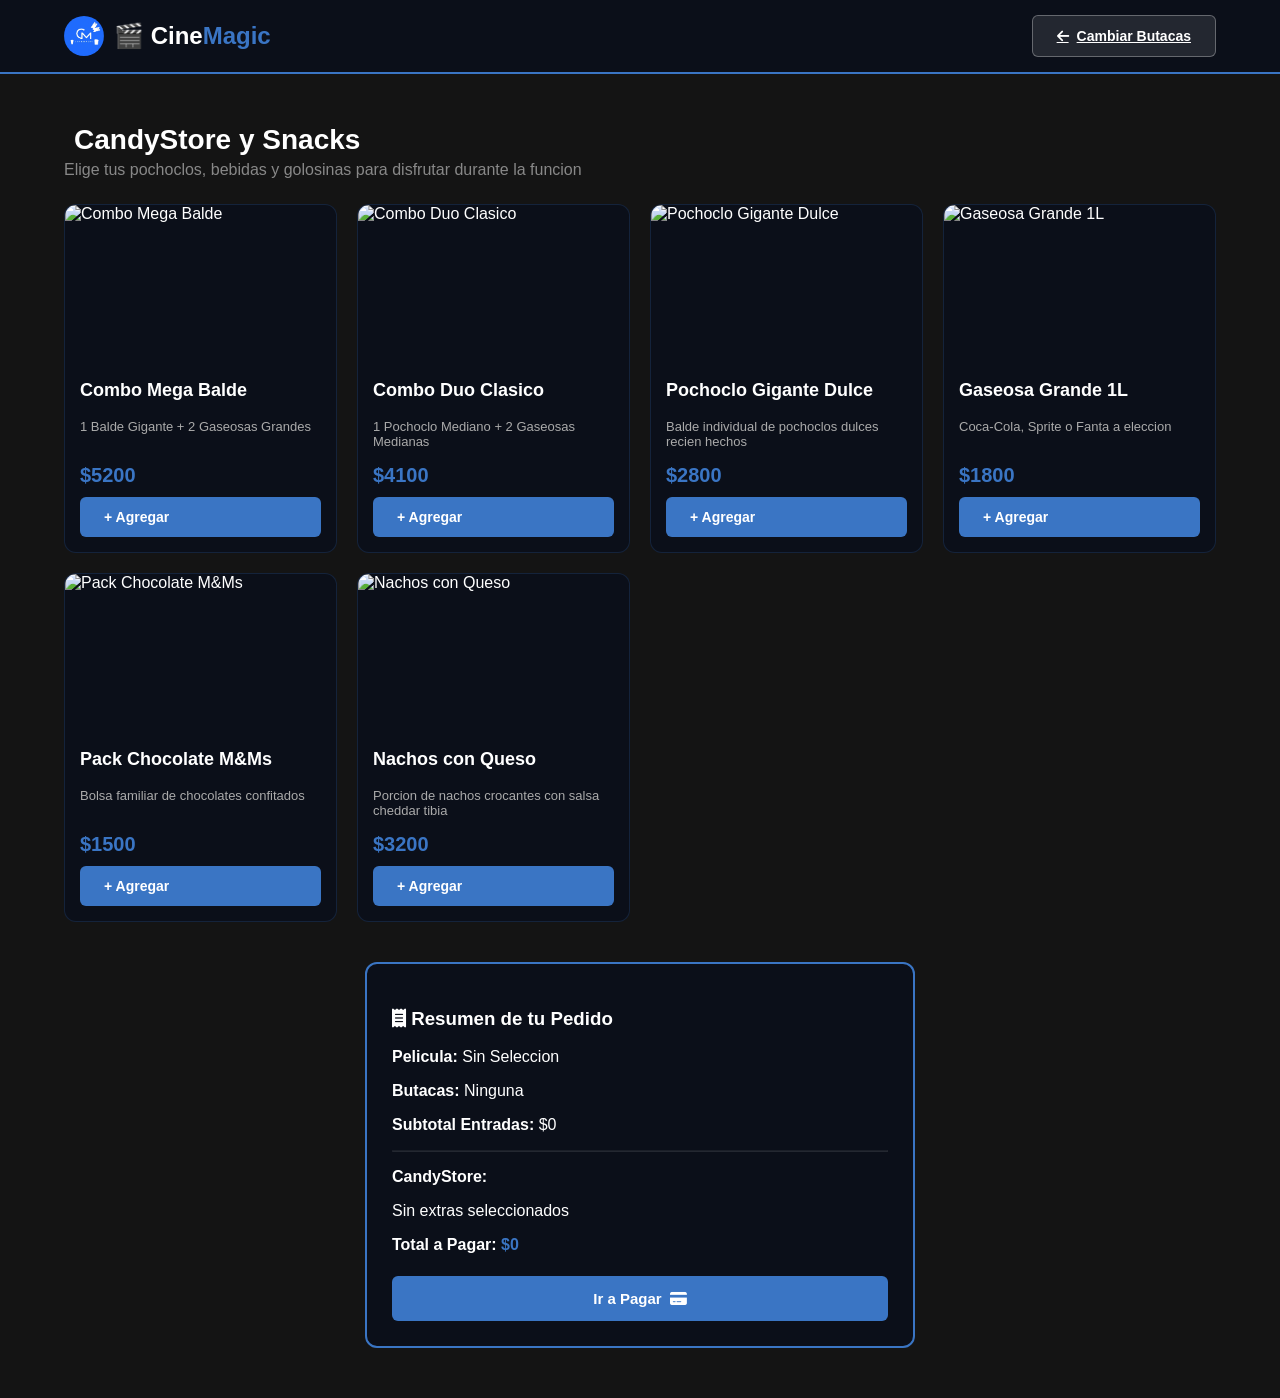
==== combos.html @ a9883bb8 "Agregando butacas, pago, combos." ====
<!DOCTYPE html>
<html lang="es">
<head>
    <meta charset="UTF-8">
    <meta name="viewport" content="width=device-width, initial-scale=1.0">
    <title>CineMagic - Promos y CandyStore</title>
    <link rel="icon" type="image/png" href="imagenes/Cnlogo.png">
    <link rel="stylesheet" href="index.css">
    <link rel="stylesheet" href="combos.css">
    <link rel="stylesheet" href="https://cdnjs.cloudflare.com/ajax/libs/font-awesome/6.4.0/css/all.min.css">
</head>
<body>

    <header class="main-header">
        <div class="logo-area" style="display: flex; align-items: center; gap: 10px;">
            <img src="imagenes/Cnlogo.png" class="logo-circular" alt="Logo CineMagic">
            <h1><a href="index.html" style="color: inherit; text-decoration: none;">🎬 Cine<span>Magic</span></a></h1>
        </div>
        <a href="butacas.html" class="btn btn-secondary"><i class="fa-solid fa-arrow-left"></i> Cambiar Butacas</a>
    </header>

    <main class="contenedor">
        <div class="section-header">
            <h2><i class="fa-solid fa-popcorn icon-accent"></i> CandyStore y Snacks</h2>
            <p>Elige tus pochoclos, bebidas y golosinas para disfrutar durante la funcion</p>
        </div>

        <div class="combos-grid" id="candystore-container"></div>

        <div class="checkout-summary-box">
            <h3><i class="fa-solid fa-receipt"></i> Resumen de tu Pedido</h3>
            <div id="summary-details">Cargando datos...</div>
            <button id="btn-ir-pago" class="btn btn-primary btn-block" style="margin-top: 20px;" onclick="irAlPago()">
                Ir a Pagar <i class="fa-solid fa-credit-card"></i>
            </button>
        </div>
    </main>

    <script src="combos.js"></script>
</body>
</html>
---- index.css ----
/* Estilos Globales */
* {
    box-sizing: border-box;
}

body {
    margin: 0;
    padding: 0;
    background-color: #141414;
    color: #ffffff;
    font-family: 'Segoe UI', Tahoma, Geneva, Verdana, sans-serif;
    overflow-x: hidden;
}

/* Encabezado Principal */
.main-header {
    display: flex;
    justify-content: space-between;
    align-items: center;
    padding: 15px 5%;
    background-color: #0b0f19;
    border-bottom: 2px solid #3a75c4;
    position: sticky;
    top: 0;
    z-index: 100;
}

.logo-area h1 {
    font-size: 24px;
    margin: 0;
    color: #ffffff;
}

.logo-area span {
    color: #3a75c4;
}

/* Botón Hamburguesa */
.hamburger-btn {
    background: none;
    border: none;
    color: #3a75c4;
    font-size: 28px;
    cursor: pointer;
    transition: transform 0.2s, color 0.2s;
}

.hamburger-btn:hover {
    transform: scale(1.1);
    color: #ffffff;
}

/* Overlay para Menú */
.menu-overlay {
    position: fixed;
    top: 0;
    left: 0;
    width: 100vw;
    height: 100vh;
    background: rgba(0, 0, 0, 0.7);
    backdrop-filter: blur(4px);
    opacity: 0;
    visibility: hidden;
    transition: opacity 0.3s ease, visibility 0.3s ease;
    z-index: 998;
}

.menu-overlay.active {
    opacity: 1;
    visibility: visible;
}

/* MENÚ LATERAL REDISEÑADO */
.nav-sidebar {
    position: fixed;
    top: 0;
    right: -320px;
    width: 300px;
    height: 100vh;
    background-color: #0b0f19;
    z-index: 999;
    padding: 25px 20px;
    transition: right 0.4s cubic-bezier(0.16, 1, 0.3, 1);
    box-shadow: -5px 0 25px rgba(0, 0, 0, 0.8);
    border-left: 3px solid #3a75c4;
    display: flex;
    flex-direction: column;
}

.nav-sidebar.open {
    right: 0;
}

.sidebar-header {
    display: flex;
    justify-content: space-between;
    align-items: center;
    padding-bottom: 20px;
    border-bottom: 1px solid rgba(58, 117, 196, 0.3);
}

.sidebar-header h3 {
    margin: 0;
    font-size: 20px;
}

.sidebar-header span {
    color: #3a75c4;
}

.close-btn {
    background: none;
    border: none;
    color: #aaa;
    font-size: 24px;
    cursor: pointer;
    transition: color 0.2s;
}

.close-btn:hover {
    color: #3a75c4;
}

.menu-links ul {
    list-style: none;
    padding: 0;
    margin: 20px 0 0 0;
}

.menu-links ul li {
    margin-bottom: 10px;
}

.menu-links ul li a {
    display: flex;
    align-items: center;
    gap: 15px;
    padding: 14px 18px;
    color: #e0e0e0;
    text-decoration: none;
    font-size: 16px;
    font-weight: 600;
    border-radius: 8px;
    transition: all 0.3s ease;
}

.menu-links ul li a i {
    color: #3a75c4;
    width: 20px;
}

.menu-links ul li a:hover {
    background-color: #3a75c4;
    color: #ffffff;
    transform: translateX(-5px);
}

.menu-links ul li a:hover i {
    color: #ffffff;
}

/* BANNER CON CARRUSEL INTERACTIVO */
.main-banner {
    width: 100%;
    height: 70vh;
    min-height: 480px;
    background-size: cover;
    background-position: center;
    position: relative;
    transition: background-image 0.6s ease-in-out;
}

.banner-overlay {
    width: 100%;
    height: 100%;
    background: linear-gradient(90deg, rgba(11, 15, 25, 0.95) 25%, rgba(11, 15, 25, 0.6) 60%, rgba(11, 15, 25, 0.9) 100%);
    display: flex;
    align-items: center;
    padding: 0 8%;
}

.badge-epet {
    background-color: #3a75c4;
    color: #ffffff;
    padding: 8px 20px;
    font-weight: bold;
    border-radius: 50px;
    display: inline-block;
    margin-bottom: 15px;
    font-size: 13px;
    letter-spacing: 0.5px;
    box-shadow: 0 4px 15px rgba(58, 117, 196, 0.4);
}

.banner-content {
    max-width: 650px;
}

.banner-content h2 {
    font-size: 48px;
    margin: 0 0 10px 0;
    text-transform: uppercase;
    text-shadow: 0 2px 10px rgba(0, 0, 0, 0.7);
}

#cinema-subtitle {
    font-size: 16px;
    color: #3a75c4;
    font-weight: bold;
    margin-bottom: 12px;
    letter-spacing: 1px;
}

#cinema-desc {
    color: #ccc;
    font-size: 15px;
    line-height: 1.5;
    margin-bottom: 25px;
}

.banner-actions {
    display: flex;
    gap: 15px;
}

/* Botones */
.btn {
    padding: 12px 24px;
    border-radius: 6px;
    font-weight: bold;
    cursor: pointer;
    border: none;
    transition: all 0.3s ease;
    display: flex;
    align-items: center;
    gap: 8px;
    font-size: 14px;
}

.btn-primary {
    background-color: #3a75c4;
    color: #ffffff;
}

.btn-primary:hover {
    background-color: #2b5ca0;
    box-shadow: 0 0 15px rgba(58, 117, 196, 0.6);
}

.btn-secondary {
    background-color: rgba(255, 255, 255, 0.1);
    color: #ffffff;
    border: 1px solid rgba(255, 255, 255, 0.3);
}

.btn-secondary:hover {
    background-color: rgba(255, 255, 255, 0.25);
}

/* Controles del Carrusel */
.carousel-control {
    position: absolute;
    top: 50%;
    transform: translateY(-50%);
    background: rgba(11, 15, 25, 0.7);
    color: #ffffff;
    border: 1px solid #3a75c4;
    width: 45px;
    height: 45px;
    border-radius: 50%;
    cursor: pointer;
    font-size: 18px;
    transition: all 0.3s ease;
    display: flex;
    align-items: center;
    justify-content: center;
    z-index: 10;
}

.carousel-control:hover {
    background: #3a75c4;
    scale: 1.1;
}

.carousel-control.prev { left: 20px; }
.carousel-control.next { right: 20px; }

.carousel-dots {
    position: absolute;
    bottom: 20px;
    left: 50%;
    transform: translateX(-50%);
    display: flex;
    gap: 10px;
    z-index: 10;
}

.dot {
    width: 12px;
    height: 12px;
    border-radius: 50%;
    background: rgba(255, 255, 255, 0.3);
    cursor: pointer;
    transition: all 0.3s ease;
}

.dot.active {
    background: #3a75c4;
    width: 28px;
    border-radius: 10px;
}

/* SECCIONES Y CATÁLOGO */
.contenedor {
    padding: 50px 5%;
    max-width: 1400px;
    margin: 0 auto;
}

.section-block {
    margin-bottom: 60px;
}

.section-header {
    margin-bottom: 25px;
}

.section-header h2 {
    font-size: 28px;
    margin: 0 0 5px 0;
    display: flex;
    align-items: center;
    gap: 10px;
}

.icon-accent {
    color: #3a75c4;
}

.section-header p {
    color: #888;
    margin: 0;
}

/* Estrenos Destacados */
.estrenos-grid {
    display: grid;
    grid-template-columns: repeat(auto-fit, minmax(300px, 1fr));
    gap: 25px;
}

.featured-card {
    background: #0b0f19;
    border-radius: 12px;
    overflow: hidden;
    border: 1px solid rgba(58, 117, 196, 0.2);
    transition: transform 0.3s ease, box-shadow 0.3s ease;
    display: flex;
    flex-direction: column;
}

.featured-card:hover {
    transform: translateY(-8px);
    box-shadow: 0 10px 25px rgba(58, 117, 196, 0.3);
}

.featured-img-wrap {
    position: relative;
    height: 200px;
}

.featured-img-wrap img {
    width: 100%;
    height: 100%;
    object-fit: cover;
}

.tag-estreno {
    position: absolute;
    top: 15px;
    left: 15px;
    background: #3a75c4;
    color: #fff;
    font-size: 11px;
    font-weight: bold;
    padding: 4px 10px;
    border-radius: 4px;
}

.featured-info {
    padding: 20px;
    display: flex;
    flex-direction: column;
    flex-grow: 1;
}

.featured-info h3 {
    margin: 0 0 10px 0;
    font-size: 20px;
}

.featured-meta {
    display: flex;
    gap: 15px;
    color: #3a75c4;
    font-size: 13px;
    font-weight: 600;
    margin-bottom: 12px;
}

.featured-info p {
    color: #aaa;
    font-size: 14px;
    line-height: 1.4;
    margin-bottom: 20px;
    flex-grow: 1;
}

/* Filtros */
.filters-bar {
    display: flex;
    gap: 10px;
    margin-bottom: 30px;
    flex-wrap: wrap;
}

.filter-btn {
    background: #0b0f19;
    border: 1px solid rgba(255, 255, 255, 0.1);
    color: #ccc;
    padding: 8px 18px;
    border-radius: 20px;
    cursor: pointer;
    font-weight: 600;
    transition: all 0.3s ease;
}

.filter-btn:hover, .filter-btn.active {
    background: #3a75c4;
    color: #fff;
    border-color: #3a75c4;
}

/* Grilla de Películas (Cinemark Style) */
.movies-grid {
    display: grid;
    grid-template-columns: repeat(auto-fill, minmax(200px, 1fr));
    gap: 25px;
}

.movie-card {
    background: #0b0f19;
    border-radius: 10px;
    overflow: hidden;
    position: relative;
    border: 1px solid rgba(255, 255, 255, 0.05);
    transition: all 0.3s ease;
    cursor: pointer;
}

.movie-card:hover {
    transform: scale(1.03);
    border-color: #3a75c4;
    box-shadow: 0 8px 20px rgba(0, 0, 0, 0.6);
}

.poster-wrap {
    position: relative;
    width: 100%;
    padding-top: 140%; /* Relación de aspecto del póster */
}

.poster-wrap img {
    position: absolute;
    top: 0;
    left: 0;
    width: 100%;
    height: 100%;
    object-fit: cover;
}

.rating-badge {
    position: absolute;
    top: 10px;
    right: 10px;
    background: rgba(11, 15, 25, 0.85);
    color: #ffc107;
    padding: 4px 8px;
    border-radius: 6px;
    font-size: 12px;
    font-weight: bold;
    backdrop-filter: blur(4px);
}

.movie-card-info {
    padding: 15px;
}

.movie-card-info h4 {
    margin: 0 0 5px 0;
    font-size: 16px;
    white-space: nowrap;
    overflow: hidden;
    text-overflow: ellipsis;
}

.movie-genre {
    color: #3a75c4;
    font-size: 12px;
    font-weight: 600;
    display: block;
    margin-bottom: 12px;
}

/* MODAL */
.modal {
    display: none;
    position: fixed;
    top: 0;
    left: 0;
    width: 100%;
    height: 100%;
    background: rgba(0, 0, 0, 0.85);
    z-index: 2000;
    align-items: center;
    justify-content: center;
    padding: 20px;
    backdrop-filter: blur(5px);
}

.modal.open {
    display: flex;
}

.modal-content {
    background: #0b0f19;
    border: 2px solid #3a75c4;
    border-radius: 12px;
    max-width: 700px;
    width: 100%;
    position: relative;
    overflow: hidden;
}

.modal-close {
    position: absolute;
    top: 15px;
    right: 20px;
    color: #fff;
    font-size: 28px;
    cursor: pointer;
    z-index: 10;
}

.modal-body {
    padding: 30px;
    display: flex;
    gap: 25px;
}

.modal-poster {
    width: 200px;
    border-radius: 8px;
    object-fit: cover;
}

.modal-details h2 {
    margin-top: 0;
}

/* Footer */
.main-footer {
    text-align: center;
    padding: 25px;
    background-color: #0b0f19;
    color: #666;
    border-top: 1px solid rgba(255, 255, 255, 0.05);
}

/* Responsivo */
@media (max-width: 768px) {
    .banner-content h2 { font-size: 32px; }
    .banner-overlay { padding: 0 5%; }
    .modal-body { flex-direction: column; }
    .modal-poster { width: 100%; max-height: 250px; }
}

/* --- ACCIONES DEL HEADER Y BOTÓN DE PERSONITA --- */
.header-actions {
    display: flex;
    align-items: center;
    gap: 18px;
}

.user-profile-btn {
    color: #3a75c4;
    font-size: 24px;
    transition: all 0.2s ease;
    display: flex;
    align-items: center;
    justify-content: center;
    text-decoration: none;
    width: 40px;
    height: 40px;
    border-radius: 50%;
    background: rgba(58, 117, 196, 0.1);
    border: 1px solid rgba(58, 117, 196, 0.3);
}

.user-profile-btn:hover {
    color: #ffffff;
    background: #3a75c4;
    transform: scale(1.1);
    box-shadow: 0 0 12px rgba(58, 117, 196, 0.5);
}

/* --- ESTILOS DE LA PÁGINA DE LOGIN Y FORMULARIO --- */
.auth-body {
    min-height: 100vh;
    display: flex;
    flex-direction: column;
}

.auth-container {
    flex: 1;
    display: flex;
    align-items: center;
    justify-content: center;
    padding: 40px 20px;
    background: radial-gradient(circle at center, rgba(58, 117, 196, 0.15) 0%, rgba(20, 20, 20, 1) 70%);
}

.auth-card {
    background: #0b0f19;
    border: 2px solid #3a75c4;
    border-radius: 16px;
    width: 100%;
    max-width: 440px;
    box-shadow: 0 10px 30px rgba(0, 0, 0, 0.8), 0 0 20px rgba(58, 117, 196, 0.2);
    overflow: hidden;
}

.auth-tabs {
    display: flex;
    border-bottom: 1px solid rgba(255, 255, 255, 0.1);
}

.tab-btn {
    flex: 1;
    padding: 16px;
    background: none;
    border: none;
    color: #888;
    font-size: 15px;
    font-weight: bold;
    cursor: pointer;
    transition: all 0.3s ease;
}

.tab-btn.active {
    color: #ffffff;
    background: rgba(58, 117, 196, 0.2);
    border-bottom: 3px solid #3a75c4;
}

.auth-form {
    display: none;
    padding: 30px;
}

.auth-form.active-form {
    display: block;
}

.form-header {
    text-align: center;
    margin-bottom: 25px;
}

.form-header h2 {
    margin: 0 0 8px 0;
    font-size: 24px;
}

.form-header p {
    margin: 0;
    color: #aaa;
    font-size: 13px;
}

.input-group {
    margin-bottom: 20px;
}

.input-group label {
    display: block;
    margin-bottom: 8px;
    font-size: 13px;
    color: #3a75c4;
    font-weight: 600;
}

.input-group input {
    width: 100%;
    padding: 12px 15px;
    background: #141414;
    border: 1px solid rgba(255, 255, 255, 0.15);
    border-radius: 8px;
    color: #fff;
    font-size: 14px;
    outline: none;
    transition: border-color 0.3s ease, box-shadow 0.3s ease;
}

.input-group input:focus {
    border-color: #3a75c4;
    box-shadow: 0 0 8px rgba(58, 117, 196, 0.4);
}

.form-options {
    display: flex;
    justify-content: space-between;
    align-items: center;
    font-size: 12px;
    margin-bottom: 25px;
}

.checkbox-label {
    color: #ccc;
    cursor: pointer;
    display: flex;
    align-items: center;
    gap: 6px;
}

.forgot-link {
    color: #3a75c4;
    text-decoration: none;
}

.forgot-link:hover {
    text-decoration: underline;
}

.btn-block {
    width: 100%;
    justify-content: center;
    padding: 14px;
    font-size: 15px;
}

   
.logo-circular {
    width: 40px;            /* O el tamaño que prefieras */
    height: 40px;
    border-radius: 50%;      /* Recorta los bordes cuadrados en círculo */
    object-fit: cover;
}
---- combos.css ----
.combos-grid {
    display: grid;
    grid-template-columns: repeat(auto-fill, minmax(240px, 1fr));
    gap: 20px;
    margin-bottom: 40px;
}

.combo-card {
    background: #0b0f19;
    border-radius: 12px;
    overflow: hidden;
    border: 1px solid rgba(58, 117, 196, 0.2);
    display: flex;
    flex-direction: column;
}

.combo-card img {
    width: 100%;
    height: 160px;
    object-fit: cover;
}

.combo-info {
    padding: 15px;
    display: flex;
    flex-direction: column;
    flex-grow: 1;
}

.combo-info h3 {
    margin: 0 0 5px 0;
    font-size: 18px;
}

.combo-info p {
    color: #aaa;
    font-size: 13px;
    margin-bottom: 15px;
    flex-grow: 1;
}

.combo-info .price {
    color: #3a75c4;
    font-size: 20px;
    font-weight: bold;
    margin-bottom: 10px;
}

.checkout-summary-box {
    background: #0b0f19;
    border: 2px solid #3a75c4;
    padding: 25px;
    border-radius: 12px;
    max-width: 550px;
    margin: 0 auto;
}
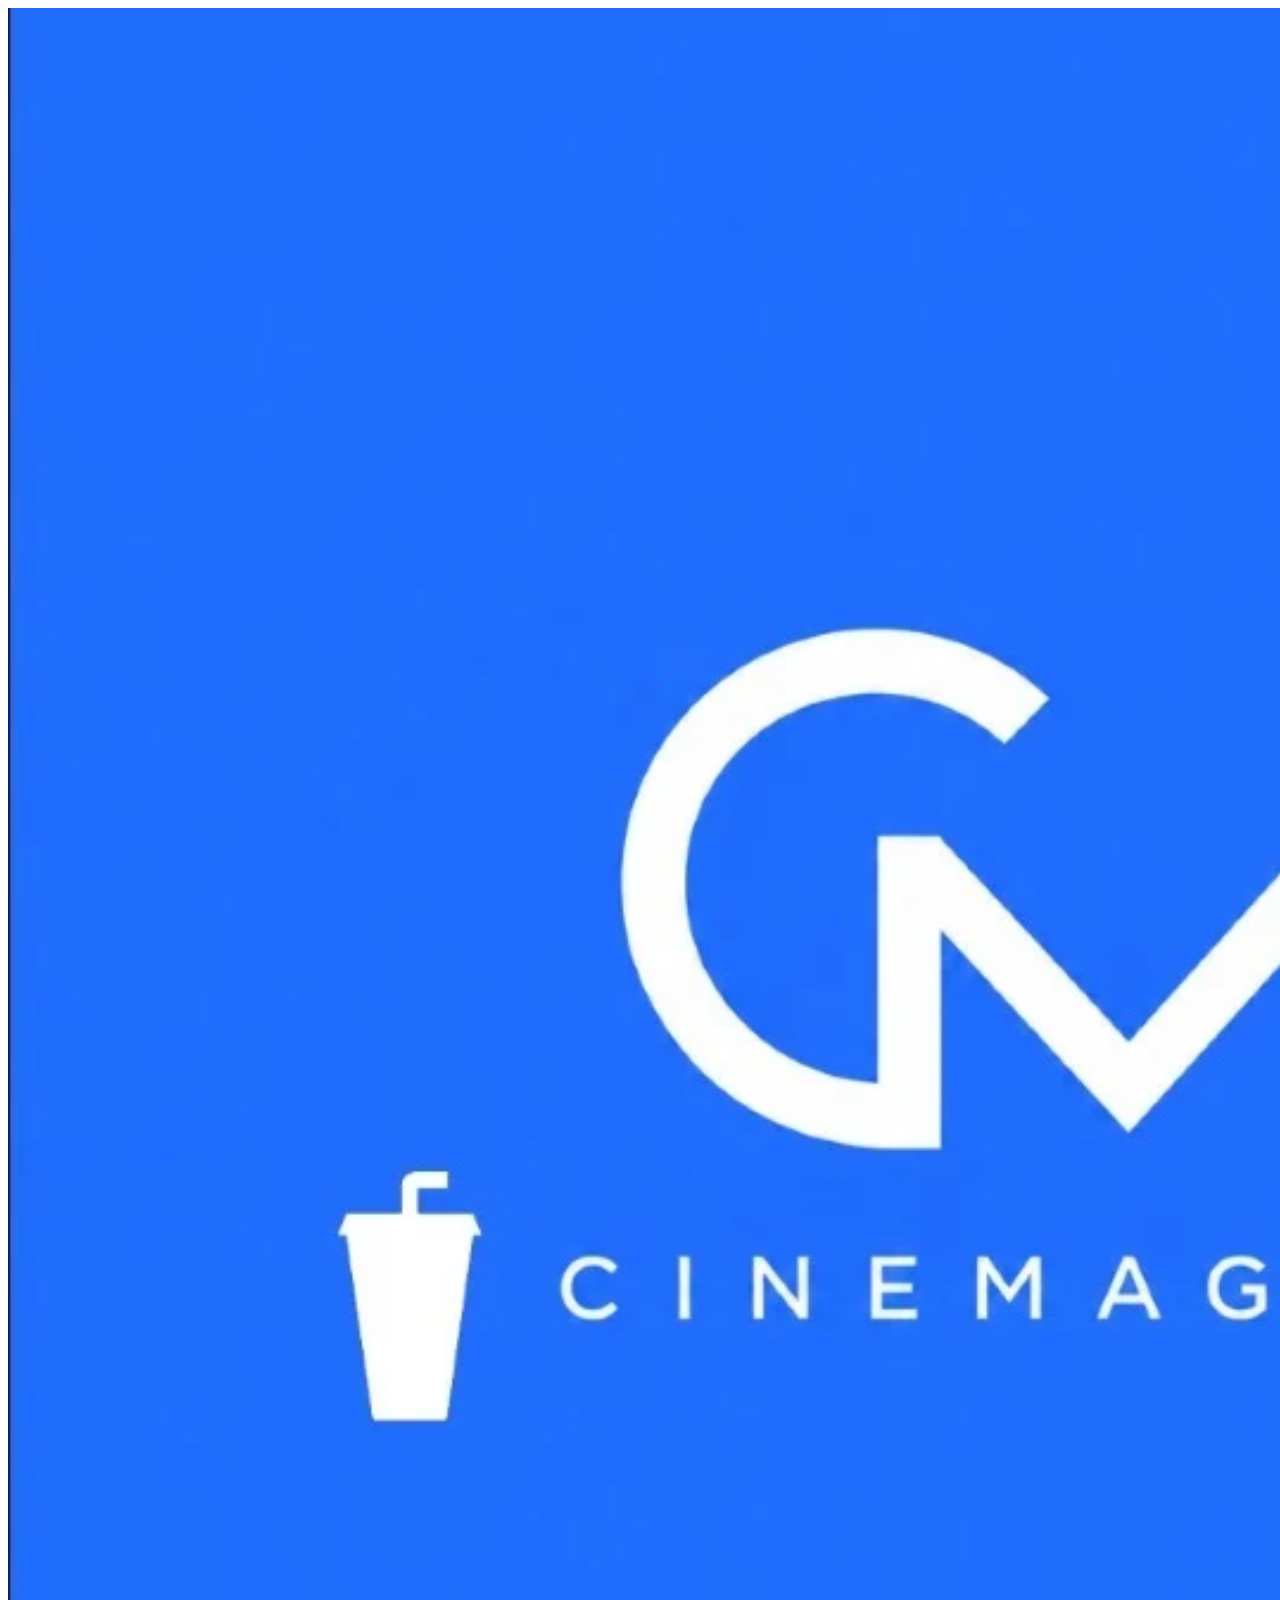
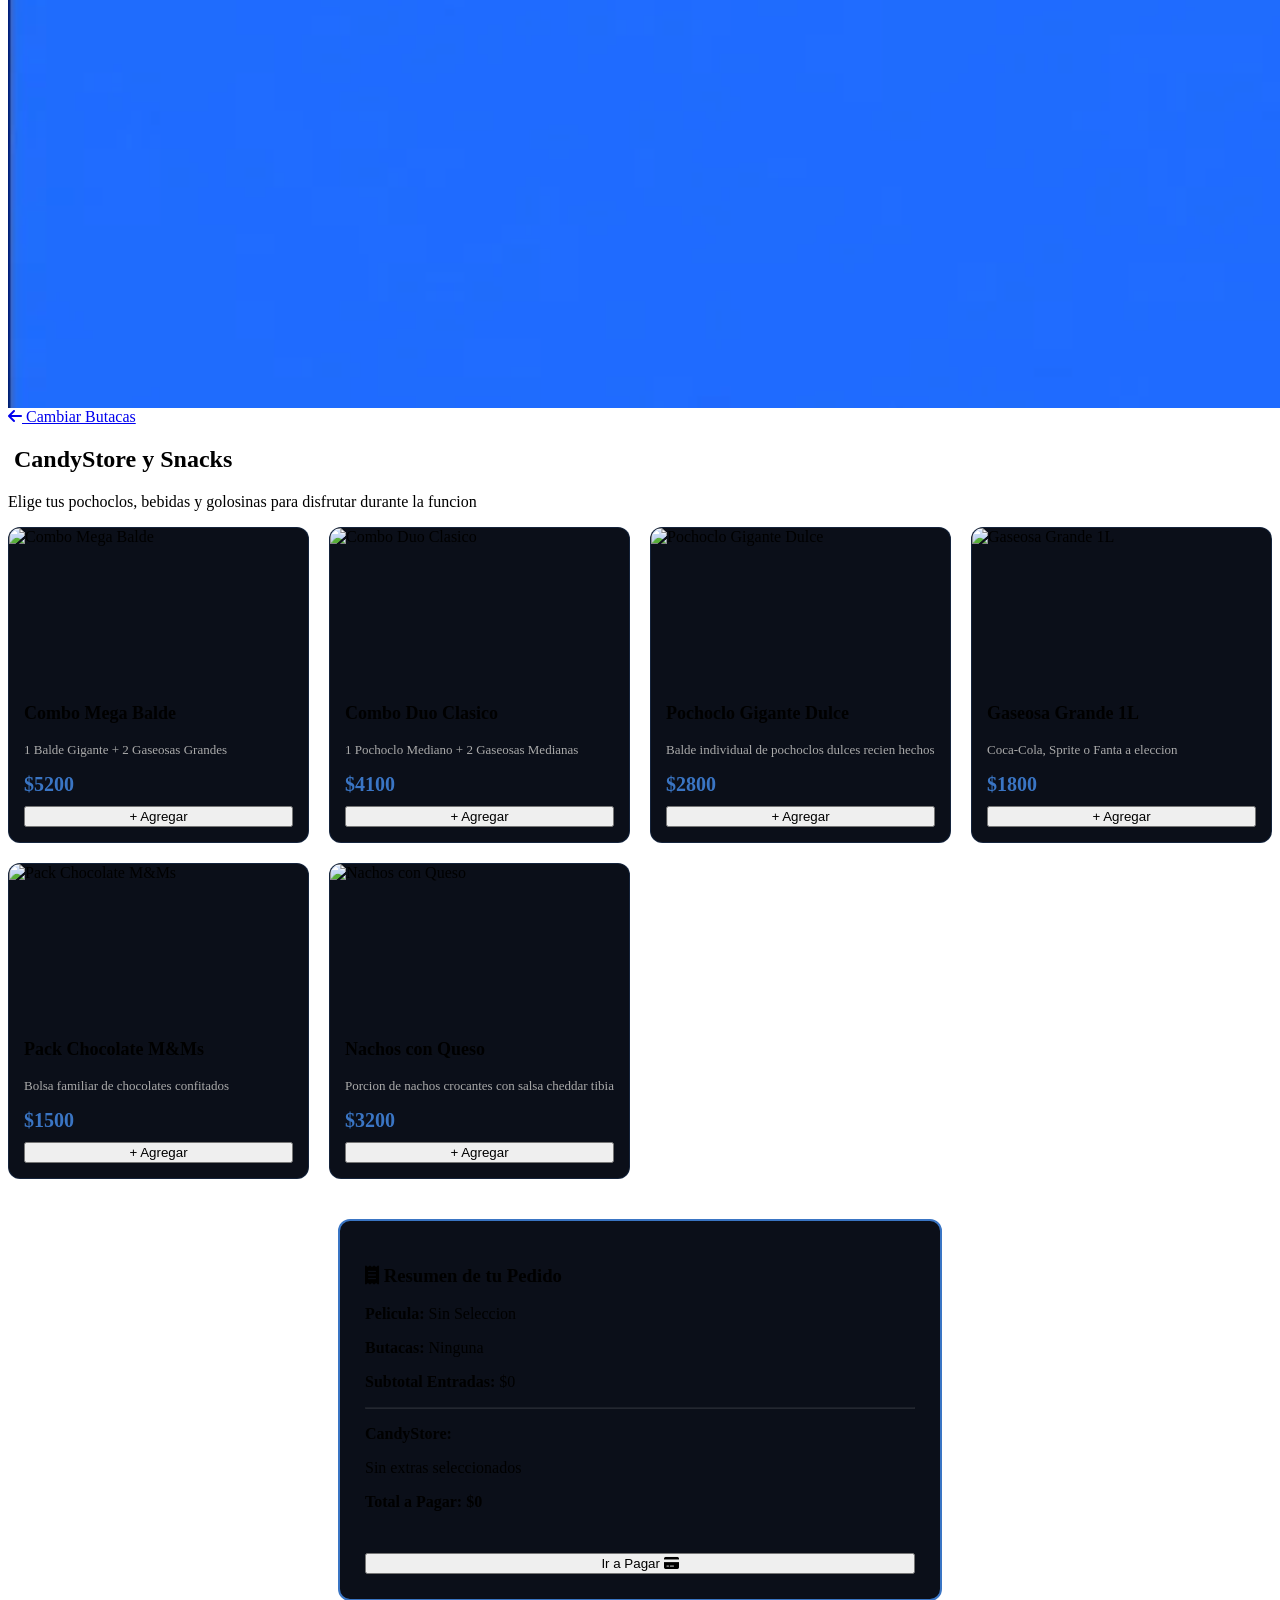
==== commit 46056c6c: "Reemplazando y arreglando codigo.2" ====
--- a/combos.html
+++ b/combos.html
@@ -14,9 +14,9 @@
     <header class="main-header">
         <div class="logo-area" style="display: flex; align-items: center; gap: 10px;">
             <img src="imagenes/Cnlogo.png" class="logo-circular" alt="Logo CineMagic">
-            <h1><a href="index.html" style="color: inherit; text-decoration: none;">🎬 Cine<span>Magic</span></a></h1>
+            <h1><a href="/Cinemagic/index.html" style="color: inherit; text-decoration: none;">🎬 Cine<span>Magic</span></a></h1>
         </div>
-        <a href="butacas.html" class="btn btn-secondary"><i class="fa-solid fa-arrow-left"></i> Cambiar Butacas</a>
+        <a href="/Cinemagic/butacas.php" class="btn btn-secondary"><i class="fa-solid fa-arrow-left"></i> Cambiar Butacas</a>
     </header>
 
     <main class="contenedor">
--- a/index.css
+++ b/index.css
@@ -1,624 +1,8 @@
-/* Estilos Globales */
-* {
-    box-sizing: border-box;
-}
-
-body {
-    margin: 0;
-    padding: 0;
-    background-color: #141414;
-    color: #ffffff;
-    font-family: 'Segoe UI', Tahoma, Geneva, Verdana, sans-serif;
-    overflow-x: hidden;
-}
-
-/* Encabezado Principal */
-.main-header {
-    display: flex;
-    justify-content: space-between;
-    align-items: center;
-    padding: 15px 5%;
-    background-color: #0b0f19;
-    border-bottom: 2px solid #3a75c4;
-    position: sticky;
-    top: 0;
-    z-index: 100;
-}
-
-.logo-area h1 {
-    font-size: 24px;
-    margin: 0;
-    color: #ffffff;
-}
-
-.logo-area span {
-    color: #3a75c4;
-}
-
-/* Botón Hamburguesa */
-.hamburger-btn {
-    background: none;
-    border: none;
-    color: #3a75c4;
-    font-size: 28px;
-    cursor: pointer;
-    transition: transform 0.2s, color 0.2s;
-}
-
-.hamburger-btn:hover {
-    transform: scale(1.1);
-    color: #ffffff;
-}
-
-/* Overlay para Menú */
-.menu-overlay {
-    position: fixed;
-    top: 0;
-    left: 0;
-    width: 100vw;
-    height: 100vh;
-    background: rgba(0, 0, 0, 0.7);
-    backdrop-filter: blur(4px);
-    opacity: 0;
-    visibility: hidden;
-    transition: opacity 0.3s ease, visibility 0.3s ease;
-    z-index: 998;
-}
-
-.menu-overlay.active {
-    opacity: 1;
-    visibility: visible;
-}
-
-/* MENÚ LATERAL REDISEÑADO */
-.nav-sidebar {
-    position: fixed;
-    top: 0;
-    right: -320px;
-    width: 300px;
-    height: 100vh;
-    background-color: #0b0f19;
-    z-index: 999;
-    padding: 25px 20px;
-    transition: right 0.4s cubic-bezier(0.16, 1, 0.3, 1);
-    box-shadow: -5px 0 25px rgba(0, 0, 0, 0.8);
-    border-left: 3px solid #3a75c4;
+/* Estilos para el sistema de Autenticacion */
+.auth-body {
     display: flex;
     flex-direction: column;
-}
-
-.nav-sidebar.open {
-    right: 0;
-}
-
-.sidebar-header {
-    display: flex;
-    justify-content: space-between;
-    align-items: center;
-    padding-bottom: 20px;
-    border-bottom: 1px solid rgba(58, 117, 196, 0.3);
-}
-
-.sidebar-header h3 {
-    margin: 0;
-    font-size: 20px;
-}
-
-.sidebar-header span {
-    color: #3a75c4;
-}
-
-.close-btn {
-    background: none;
-    border: none;
-    color: #aaa;
-    font-size: 24px;
-    cursor: pointer;
-    transition: color 0.2s;
-}
-
-.close-btn:hover {
-    color: #3a75c4;
-}
-
-.menu-links ul {
-    list-style: none;
-    padding: 0;
-    margin: 20px 0 0 0;
-}
-
-.menu-links ul li {
-    margin-bottom: 10px;
-}
-
-.menu-links ul li a {
-    display: flex;
-    align-items: center;
-    gap: 15px;
-    padding: 14px 18px;
-    color: #e0e0e0;
-    text-decoration: none;
-    font-size: 16px;
-    font-weight: 600;
-    border-radius: 8px;
-    transition: all 0.3s ease;
-}
-
-.menu-links ul li a i {
-    color: #3a75c4;
-    width: 20px;
-}
-
-.menu-links ul li a:hover {
-    background-color: #3a75c4;
-    color: #ffffff;
-    transform: translateX(-5px);
-}
-
-.menu-links ul li a:hover i {
-    color: #ffffff;
-}
-
-/* BANNER CON CARRUSEL INTERACTIVO */
-.main-banner {
-    width: 100%;
-    height: 70vh;
-    min-height: 480px;
-    background-size: cover;
-    background-position: center;
-    position: relative;
-    transition: background-image 0.6s ease-in-out;
-}
-
-.banner-overlay {
-    width: 100%;
-    height: 100%;
-    background: linear-gradient(90deg, rgba(11, 15, 25, 0.95) 25%, rgba(11, 15, 25, 0.6) 60%, rgba(11, 15, 25, 0.9) 100%);
-    display: flex;
-    align-items: center;
-    padding: 0 8%;
-}
-
-.badge-epet {
-    background-color: #3a75c4;
-    color: #ffffff;
-    padding: 8px 20px;
-    font-weight: bold;
-    border-radius: 50px;
-    display: inline-block;
-    margin-bottom: 15px;
-    font-size: 13px;
-    letter-spacing: 0.5px;
-    box-shadow: 0 4px 15px rgba(58, 117, 196, 0.4);
-}
-
-.banner-content {
-    max-width: 650px;
-}
-
-.banner-content h2 {
-    font-size: 48px;
-    margin: 0 0 10px 0;
-    text-transform: uppercase;
-    text-shadow: 0 2px 10px rgba(0, 0, 0, 0.7);
-}
-
-#cinema-subtitle {
-    font-size: 16px;
-    color: #3a75c4;
-    font-weight: bold;
-    margin-bottom: 12px;
-    letter-spacing: 1px;
-}
-
-#cinema-desc {
-    color: #ccc;
-    font-size: 15px;
-    line-height: 1.5;
-    margin-bottom: 25px;
-}
-
-.banner-actions {
-    display: flex;
-    gap: 15px;
-}
-
-/* Botones */
-.btn {
-    padding: 12px 24px;
-    border-radius: 6px;
-    font-weight: bold;
-    cursor: pointer;
-    border: none;
-    transition: all 0.3s ease;
-    display: flex;
-    align-items: center;
-    gap: 8px;
-    font-size: 14px;
-}
-
-.btn-primary {
-    background-color: #3a75c4;
-    color: #ffffff;
-}
-
-.btn-primary:hover {
-    background-color: #2b5ca0;
-    box-shadow: 0 0 15px rgba(58, 117, 196, 0.6);
-}
-
-.btn-secondary {
-    background-color: rgba(255, 255, 255, 0.1);
-    color: #ffffff;
-    border: 1px solid rgba(255, 255, 255, 0.3);
-}
-
-.btn-secondary:hover {
-    background-color: rgba(255, 255, 255, 0.25);
-}
-
-/* Controles del Carrusel */
-.carousel-control {
-    position: absolute;
-    top: 50%;
-    transform: translateY(-50%);
-    background: rgba(11, 15, 25, 0.7);
-    color: #ffffff;
-    border: 1px solid #3a75c4;
-    width: 45px;
-    height: 45px;
-    border-radius: 50%;
-    cursor: pointer;
-    font-size: 18px;
-    transition: all 0.3s ease;
-    display: flex;
-    align-items: center;
-    justify-content: center;
-    z-index: 10;
-}
-
-.carousel-control:hover {
-    background: #3a75c4;
-    scale: 1.1;
-}
-
-.carousel-control.prev { left: 20px; }
-.carousel-control.next { right: 20px; }
-
-.carousel-dots {
-    position: absolute;
-    bottom: 20px;
-    left: 50%;
-    transform: translateX(-50%);
-    display: flex;
-    gap: 10px;
-    z-index: 10;
-}
-
-.dot {
-    width: 12px;
-    height: 12px;
-    border-radius: 50%;
-    background: rgba(255, 255, 255, 0.3);
-    cursor: pointer;
-    transition: all 0.3s ease;
-}
-
-.dot.active {
-    background: #3a75c4;
-    width: 28px;
-    border-radius: 10px;
-}
-
-/* SECCIONES Y CATÁLOGO */
-.contenedor {
-    padding: 50px 5%;
-    max-width: 1400px;
-    margin: 0 auto;
-}
-
-.section-block {
-    margin-bottom: 60px;
-}
-
-.section-header {
-    margin-bottom: 25px;
-}
-
-.section-header h2 {
-    font-size: 28px;
-    margin: 0 0 5px 0;
-    display: flex;
-    align-items: center;
-    gap: 10px;
-}
-
-.icon-accent {
-    color: #3a75c4;
-}
-
-.section-header p {
-    color: #888;
-    margin: 0;
-}
-
-/* Estrenos Destacados */
-.estrenos-grid {
-    display: grid;
-    grid-template-columns: repeat(auto-fit, minmax(300px, 1fr));
-    gap: 25px;
-}
-
-.featured-card {
-    background: #0b0f19;
-    border-radius: 12px;
-    overflow: hidden;
-    border: 1px solid rgba(58, 117, 196, 0.2);
-    transition: transform 0.3s ease, box-shadow 0.3s ease;
-    display: flex;
-    flex-direction: column;
-}
-
-.featured-card:hover {
-    transform: translateY(-8px);
-    box-shadow: 0 10px 25px rgba(58, 117, 196, 0.3);
-}
-
-.featured-img-wrap {
-    position: relative;
-    height: 200px;
-}
-
-.featured-img-wrap img {
-    width: 100%;
-    height: 100%;
-    object-fit: cover;
-}
-
-.tag-estreno {
-    position: absolute;
-    top: 15px;
-    left: 15px;
-    background: #3a75c4;
-    color: #fff;
-    font-size: 11px;
-    font-weight: bold;
-    padding: 4px 10px;
-    border-radius: 4px;
-}
-
-.featured-info {
-    padding: 20px;
-    display: flex;
-    flex-direction: column;
-    flex-grow: 1;
-}
-
-.featured-info h3 {
-    margin: 0 0 10px 0;
-    font-size: 20px;
-}
-
-.featured-meta {
-    display: flex;
-    gap: 15px;
-    color: #3a75c4;
-    font-size: 13px;
-    font-weight: 600;
-    margin-bottom: 12px;
-}
-
-.featured-info p {
-    color: #aaa;
-    font-size: 14px;
-    line-height: 1.4;
-    margin-bottom: 20px;
-    flex-grow: 1;
-}
-
-/* Filtros */
-.filters-bar {
-    display: flex;
-    gap: 10px;
-    margin-bottom: 30px;
-    flex-wrap: wrap;
-}
-
-.filter-btn {
-    background: #0b0f19;
-    border: 1px solid rgba(255, 255, 255, 0.1);
-    color: #ccc;
-    padding: 8px 18px;
-    border-radius: 20px;
-    cursor: pointer;
-    font-weight: 600;
-    transition: all 0.3s ease;
-}
-
-.filter-btn:hover, .filter-btn.active {
-    background: #3a75c4;
-    color: #fff;
-    border-color: #3a75c4;
-}
-
-/* Grilla de Películas (Cinemark Style) */
-.movies-grid {
-    display: grid;
-    grid-template-columns: repeat(auto-fill, minmax(200px, 1fr));
-    gap: 25px;
-}
-
-.movie-card {
-    background: #0b0f19;
-    border-radius: 10px;
-    overflow: hidden;
-    position: relative;
-    border: 1px solid rgba(255, 255, 255, 0.05);
-    transition: all 0.3s ease;
-    cursor: pointer;
-}
-
-.movie-card:hover {
-    transform: scale(1.03);
-    border-color: #3a75c4;
-    box-shadow: 0 8px 20px rgba(0, 0, 0, 0.6);
-}
-
-.poster-wrap {
-    position: relative;
-    width: 100%;
-    padding-top: 140%; /* Relación de aspecto del póster */
-}
-
-.poster-wrap img {
-    position: absolute;
-    top: 0;
-    left: 0;
-    width: 100%;
-    height: 100%;
-    object-fit: cover;
-}
-
-.rating-badge {
-    position: absolute;
-    top: 10px;
-    right: 10px;
-    background: rgba(11, 15, 25, 0.85);
-    color: #ffc107;
-    padding: 4px 8px;
-    border-radius: 6px;
-    font-size: 12px;
-    font-weight: bold;
-    backdrop-filter: blur(4px);
-}
-
-.movie-card-info {
-    padding: 15px;
-}
-
-.movie-card-info h4 {
-    margin: 0 0 5px 0;
-    font-size: 16px;
-    white-space: nowrap;
-    overflow: hidden;
-    text-overflow: ellipsis;
-}
-
-.movie-genre {
-    color: #3a75c4;
-    font-size: 12px;
-    font-weight: 600;
-    display: block;
-    margin-bottom: 12px;
-}
-
-/* MODAL */
-.modal {
-    display: none;
-    position: fixed;
-    top: 0;
-    left: 0;
-    width: 100%;
-    height: 100%;
-    background: rgba(0, 0, 0, 0.85);
-    z-index: 2000;
-    align-items: center;
-    justify-content: center;
-    padding: 20px;
-    backdrop-filter: blur(5px);
-}
-
-.modal.open {
-    display: flex;
-}
-
-.modal-content {
-    background: #0b0f19;
-    border: 2px solid #3a75c4;
-    border-radius: 12px;
-    max-width: 700px;
-    width: 100%;
-    position: relative;
-    overflow: hidden;
-}
-
-.modal-close {
-    position: absolute;
-    top: 15px;
-    right: 20px;
-    color: #fff;
-    font-size: 28px;
-    cursor: pointer;
-    z-index: 10;
-}
-
-.modal-body {
-    padding: 30px;
-    display: flex;
-    gap: 25px;
-}
-
-.modal-poster {
-    width: 200px;
-    border-radius: 8px;
-    object-fit: cover;
-}
-
-.modal-details h2 {
-    margin-top: 0;
-}
-
-/* Footer */
-.main-footer {
-    text-align: center;
-    padding: 25px;
-    background-color: #0b0f19;
-    color: #666;
-    border-top: 1px solid rgba(255, 255, 255, 0.05);
-}
-
-/* Responsivo */
-@media (max-width: 768px) {
-    .banner-content h2 { font-size: 32px; }
-    .banner-overlay { padding: 0 5%; }
-    .modal-body { flex-direction: column; }
-    .modal-poster { width: 100%; max-height: 250px; }
-}
-
-/* --- ACCIONES DEL HEADER Y BOTÓN DE PERSONITA --- */
-.header-actions {
-    display: flex;
-    align-items: center;
-    gap: 18px;
-}
-
-.user-profile-btn {
-    color: #3a75c4;
-    font-size: 24px;
-    transition: all 0.2s ease;
-    display: flex;
-    align-items: center;
-    justify-content: center;
-    text-decoration: none;
-    width: 40px;
-    height: 40px;
-    border-radius: 50%;
-    background: rgba(58, 117, 196, 0.1);
-    border: 1px solid rgba(58, 117, 196, 0.3);
-}
-
-.user-profile-btn:hover {
-    color: #ffffff;
-    background: #3a75c4;
-    transform: scale(1.1);
-    box-shadow: 0 0 12px rgba(58, 117, 196, 0.5);
-}
-
-/* --- ESTILOS DE LA PÁGINA DE LOGIN Y FORMULARIO --- */
-.auth-body {
     min-height: 100vh;
-    display: flex;
-    flex-direction: column;
 }
 
 .auth-container {
@@ -627,45 +11,46 @@
     align-items: center;
     justify-content: center;
     padding: 40px 20px;
-    background: radial-gradient(circle at center, rgba(58, 117, 196, 0.15) 0%, rgba(20, 20, 20, 1) 70%);
 }
 
 .auth-card {
     background: #0b0f19;
     border: 2px solid #3a75c4;
-    border-radius: 16px;
+    border-radius: 12px;
     width: 100%;
-    max-width: 440px;
-    box-shadow: 0 10px 30px rgba(0, 0, 0, 0.8), 0 0 20px rgba(58, 117, 196, 0.2);
-    overflow: hidden;
+    max-width: 450px;
+    padding: 30px;
+    box-shadow: 0 10px 30px rgba(0, 0, 0, 0.5);
 }
 
 .auth-tabs {
     display: flex;
+    gap: 10px;
+    margin-bottom: 25px;
     border-bottom: 1px solid rgba(255, 255, 255, 0.1);
+    padding-bottom: 15px;
 }
 
 .tab-btn {
     flex: 1;
-    padding: 16px;
-    background: none;
-    border: none;
-    color: #888;
-    font-size: 15px;
+    background: transparent;
+    border: 1px solid rgba(58, 117, 196, 0.4);
+    color: #ccc;
+    padding: 10px;
+    border-radius: 6px;
     font-weight: bold;
     cursor: pointer;
     transition: all 0.3s ease;
 }
 
 .tab-btn.active {
-    color: #ffffff;
-    background: rgba(58, 117, 196, 0.2);
-    border-bottom: 3px solid #3a75c4;
+    background: #3a75c4;
+    color: #fff;
+    border-color: #3a75c4;
 }
 
 .auth-form {
     display: none;
-    padding: 30px;
 }
 
 .auth-form.active-form {
@@ -673,64 +58,62 @@
 }
 
 .form-header {
-    text-align: center;
-    margin-bottom: 25px;
+    margin-bottom: 20px;
 }
 
 .form-header h2 {
-    margin: 0 0 8px 0;
+    margin: 0 0 5px 0;
+    color: #fff;
     font-size: 24px;
 }
 
 .form-header p {
+    color: #aaa;
+    font-size: 14px;
     margin: 0;
-    color: #aaa;
-    font-size: 13px;
 }
 
 .input-group {
-    margin-bottom: 20px;
+    margin-bottom: 15px;
 }
 
 .input-group label {
     display: block;
-    margin-bottom: 8px;
+    margin-bottom: 5px;
     font-size: 13px;
-    color: #3a75c4;
+    color: #ccc;
     font-weight: 600;
 }
 
 .input-group input {
     width: 100%;
-    padding: 12px 15px;
+    padding: 12px;
     background: #141414;
-    border: 1px solid rgba(255, 255, 255, 0.15);
-    border-radius: 8px;
+    border: 1px solid rgba(255, 255, 255, 0.1);
+    border-radius: 6px;
     color: #fff;
     font-size: 14px;
-    outline: none;
-    transition: border-color 0.3s ease, box-shadow 0.3s ease;
 }
 
 .input-group input:focus {
     border-color: #3a75c4;
-    box-shadow: 0 0 8px rgba(58, 117, 196, 0.4);
+    outline: none;
 }
 
 .form-options {
     display: flex;
     justify-content: space-between;
     align-items: center;
-    font-size: 12px;
-    margin-bottom: 25px;
+    font-size: 13px;
+    margin-bottom: 20px;
 }
 
 .checkbox-label {
     color: #ccc;
-    cursor: pointer;
     display: flex;
     align-items: center;
-    gap: 6px;
+    gap: 5px;
+    cursor: pointer;
 }
 
 .forgot-link {
@@ -745,14 +128,4 @@
 .btn-block {
     width: 100%;
     justify-content: center;
-    padding: 14px;
-    font-size: 15px;
-}
-
-   
-.logo-circular {
-    width: 40px;            /* O el tamaño que prefieras */
-    height: 40px;
-    border-radius: 50%;      /* Recorta los bordes cuadrados en círculo */
-    object-fit: cover;
-}
+}
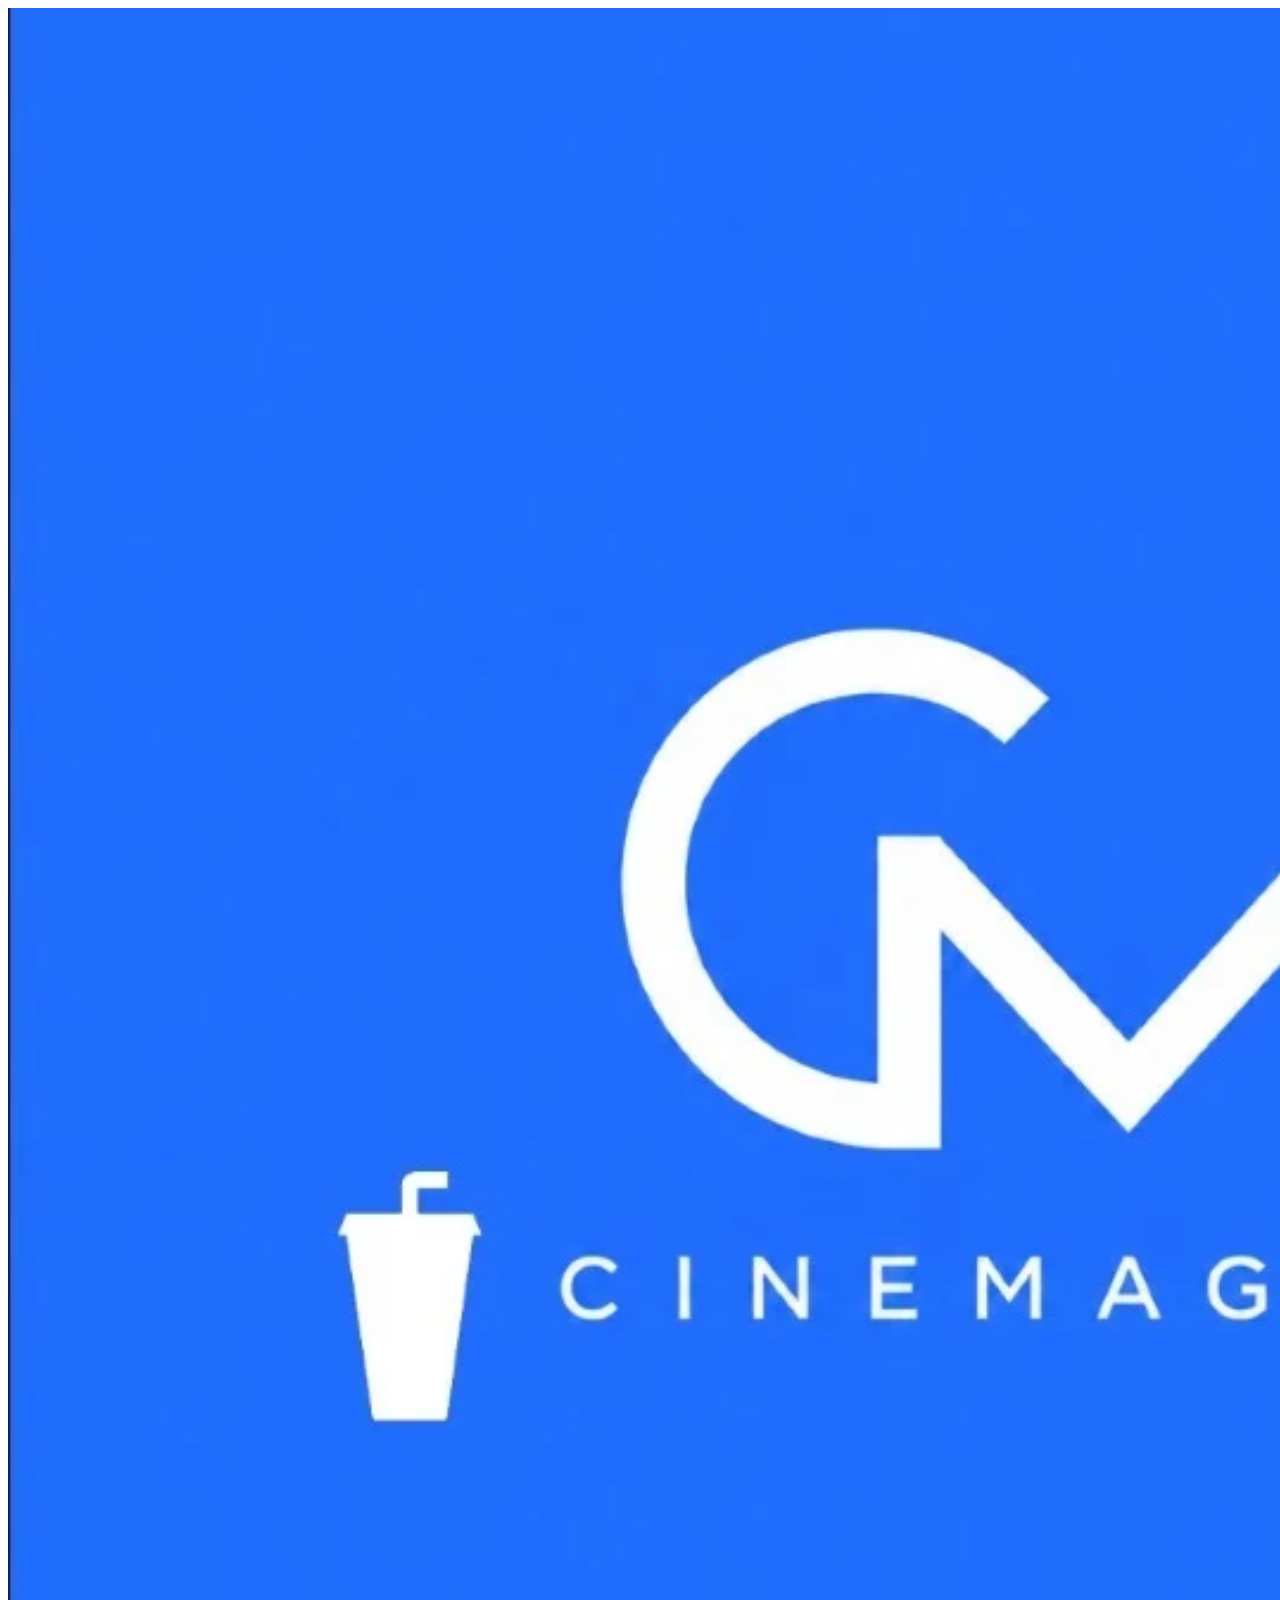
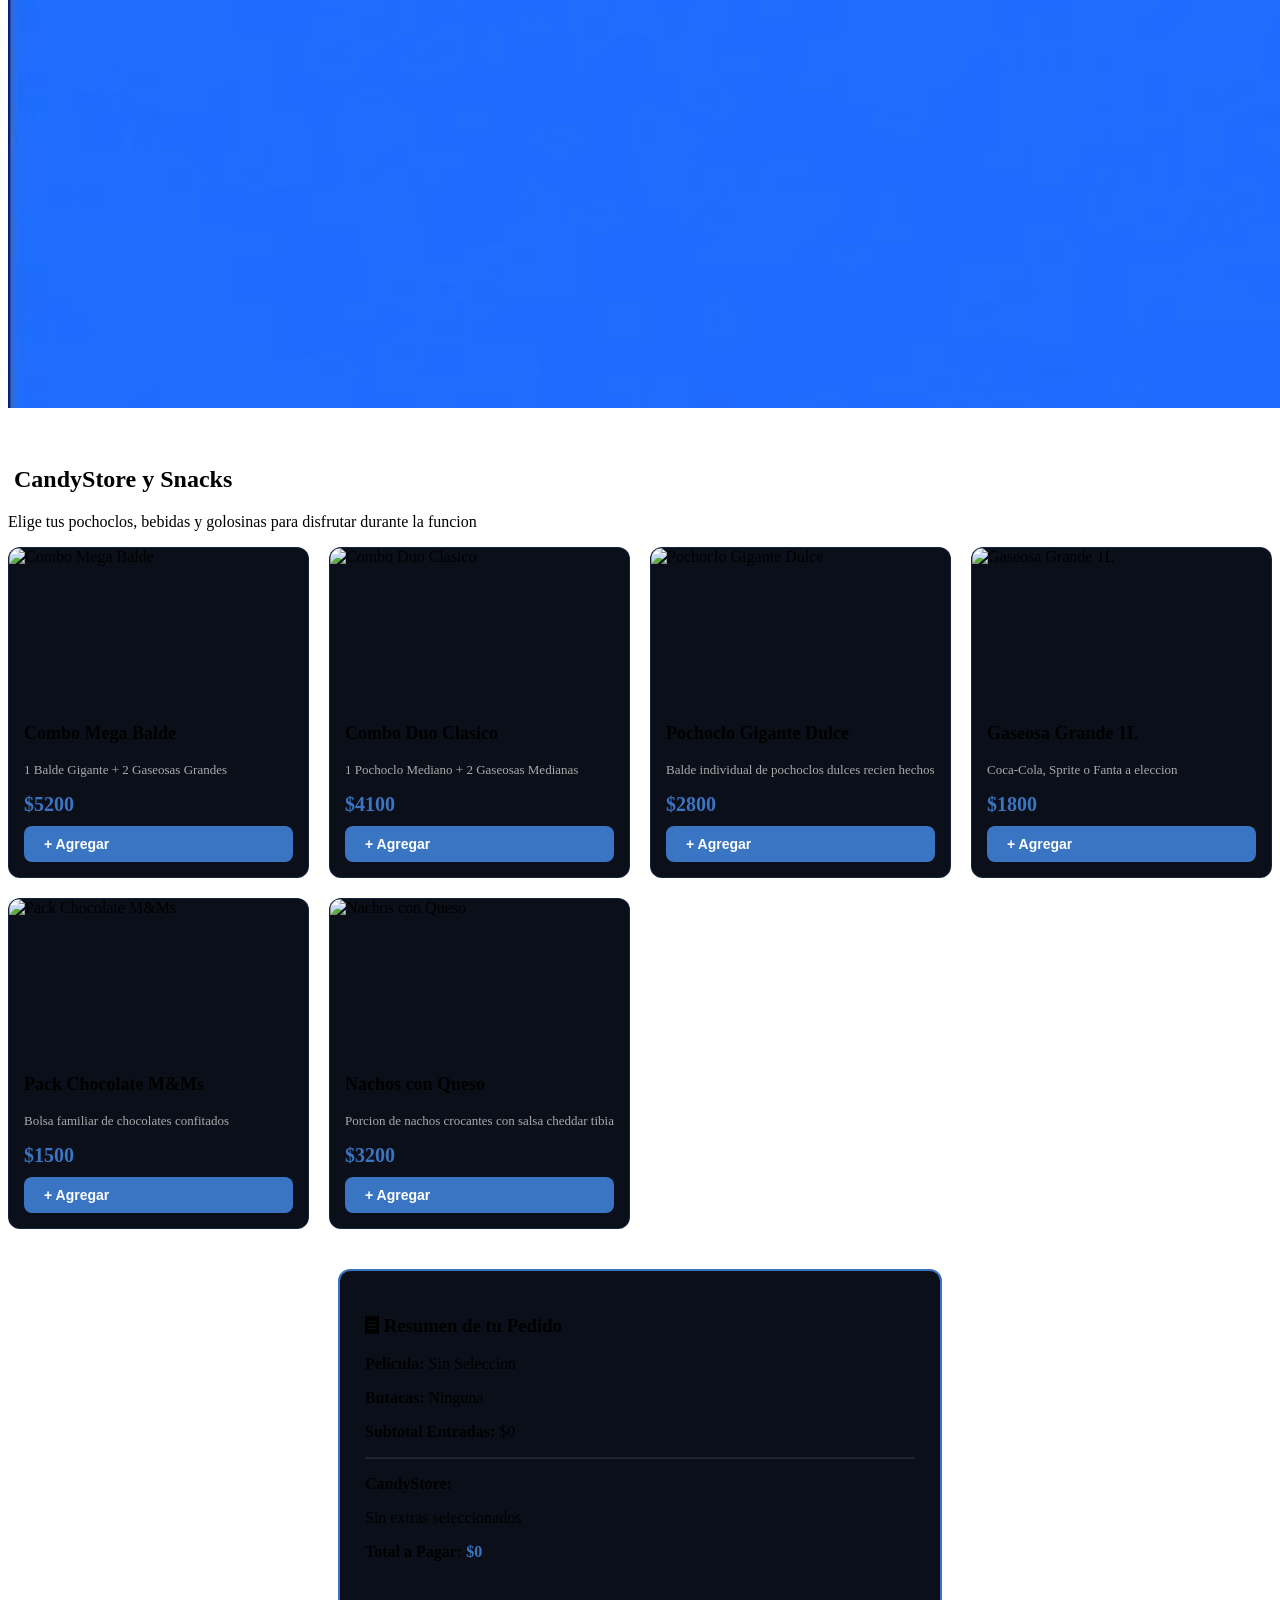
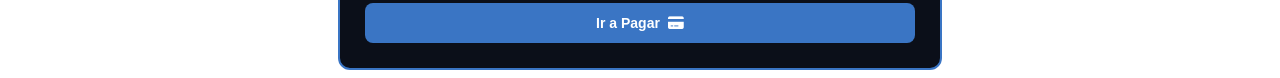
==== commit 39250b07: "Arreglando Errores." ====
--- a/combos.html
+++ b/combos.html
@@ -14,9 +14,9 @@
     <header class="main-header">
         <div class="logo-area" style="display: flex; align-items: center; gap: 10px;">
             <img src="imagenes/Cnlogo.png" class="logo-circular" alt="Logo CineMagic">
-            <h1><a href="/Cinemagic/index.html" style="color: inherit; text-decoration: none;">🎬 Cine<span>Magic</span></a></h1>
+            <h1><a href="index.html" style="color: inherit; text-decoration: none;">🎬 Cine<span>Magic</span></a></h1>
         </div>
-        <a href="/Cinemagic/butacas.php" class="btn btn-secondary"><i class="fa-solid fa-arrow-left"></i> Cambiar Butacas</a>
+        <a href="butacas.php" class="btn btn-secondary"><i class="fa-solid fa-arrow-left"></i> Cambiar Butacas</a>
     </header>
 
     <main class="contenedor">
--- a/index.css
+++ b/index.css
@@ -1,5 +1,7 @@
-/* Estilos para el sistema de Autenticacion */
+/* Estilos adicionales para la vista de Autenticación */
 .auth-body {
+    background-color: #050811;
+    color: #ffffff;
     display: flex;
     flex-direction: column;
     min-height: 100vh;
@@ -18,9 +20,9 @@
     border: 2px solid #3a75c4;
     border-radius: 12px;
     width: 100%;
-    max-width: 450px;
-    padding: 30px;
-    box-shadow: 0 10px 30px rgba(0, 0, 0, 0.5);
+    max-width: 440px;
+    padding: 35px 30px;
+    box-shadow: 0 10px 30px rgba(0, 0, 0, 0.6);
 }
 
 .auth-tabs {
@@ -34,52 +36,72 @@
 .tab-btn {
     flex: 1;
     background: transparent;
-    border: 1px solid rgba(58, 117, 196, 0.4);
-    color: #ccc;
+    border: 1px solid rgba(58, 117, 196, 0.3);
+    color: #aaa;
     padding: 10px;
-    border-radius: 6px;
-    font-weight: bold;
+    border-radius: 8px;
+    font-weight: 600;
+    font-size: 14px;
     cursor: pointer;
     transition: all 0.3s ease;
+    display: flex;
+    align-items: center;
+    justify-content: center;
+    gap: 8px;
+}
+
+.tab-btn:hover {
+    color: #fff;
+    border-color: #3a75c4;
 }
 
 .tab-btn.active {
     background: #3a75c4;
     color: #fff;
     border-color: #3a75c4;
+    box-shadow: 0 4px 12px rgba(58, 117, 196, 0.3);
 }
 
 .auth-form {
     display: none;
+    animation: fadeIn 0.3s ease-in-out;
 }
 
 .auth-form.active-form {
     display: block;
 }
 
+@keyframes fadeIn {
+    from { opacity: 0; transform: translateY(8px); }
+    to { opacity: 1; transform: translateY(0); }
+}
+
 .form-header {
-    margin-bottom: 20px;
+    margin-bottom: 22px;
 }
 
 .form-header h2 {
-    margin: 0 0 5px 0;
+    margin: 0 0 6px 0;
     color: #fff;
-    font-size: 24px;
+    font-size: 22px;
 }
 
 .form-header p {
     color: #aaa;
-    font-size: 14px;
+    font-size: 13px;
+    line-height: 1.4;
     margin: 0;
 }
 
 .input-group {
-    margin-bottom: 15px;
+    margin-bottom: 18px;
 }
 
 .input-group label {
-    display: block;
-    margin-bottom: 5px;
+    display: flex;
+    align-items: center;
+    gap: 8px;
+    margin-bottom: 8px;
     font-size: 13px;
     color: #ccc;
     font-weight: 600;
@@ -87,17 +109,24 @@
 
 .input-group input {
     width: 100%;
-    padding: 12px;
-    background: #141414;
-    border: 1px solid rgba(255, 255, 255, 0.1);
-    border-radius: 6px;
+    padding: 12px 14px;
+    background: #121824;
+    border: 1px solid rgba(58, 117, 196, 0.2);
+    border-radius: 8px;
     color: #fff;
     font-size: 14px;
+    transition: border-color 0.2s;
+    box-sizing: border-box;
 }
 
 .input-group input:focus {
     border-color: #3a75c4;
     outline: none;
+    box-shadow: 0 0 8px rgba(58, 117, 196, 0.4);
+}
+
+.icon-accent {
+    color: #3a75c4;
 }
 
 .form-options {
@@ -105,14 +134,14 @@
     justify-content: space-between;
     align-items: center;
     font-size: 13px;
-    margin-bottom: 20px;
+    margin-bottom: 22px;
 }
 
 .checkbox-label {
     color: #ccc;
     display: flex;
     align-items: center;
-    gap: 5px;
+    gap: 8px;
     cursor: pointer;
 }
 
@@ -125,7 +154,42 @@
     text-decoration: underline;
 }
 
+/* Botones genéricos */
+.btn {
+    display: inline-flex;
+    align-items: center;
+    gap: 8px;
+    padding: 10px 20px;
+    border-radius: 8px;
+    font-weight: bold;
+    font-size: 14px;
+    text-decoration: none;
+    cursor: pointer;
+    border: none;
+    transition: background 0.2s, transform 0.1s;
+}
+
+.btn-primary {
+    background: #3a75c4;
+    color: #fff;
+}
+
+.btn-primary:hover {
+    background: #2d5fa3;
+}
+
+.btn-secondary {
+    background: transparent;
+    border: 1px solid rgba(255, 255, 255, 0.2);
+    color: #fff;
+}
+
+.btn-secondary:hover {
+    background: rgba(255, 255, 255, 0.1);
+}
+
 .btn-block {
     width: 100%;
     justify-content: center;
+    padding: 12px;
 }
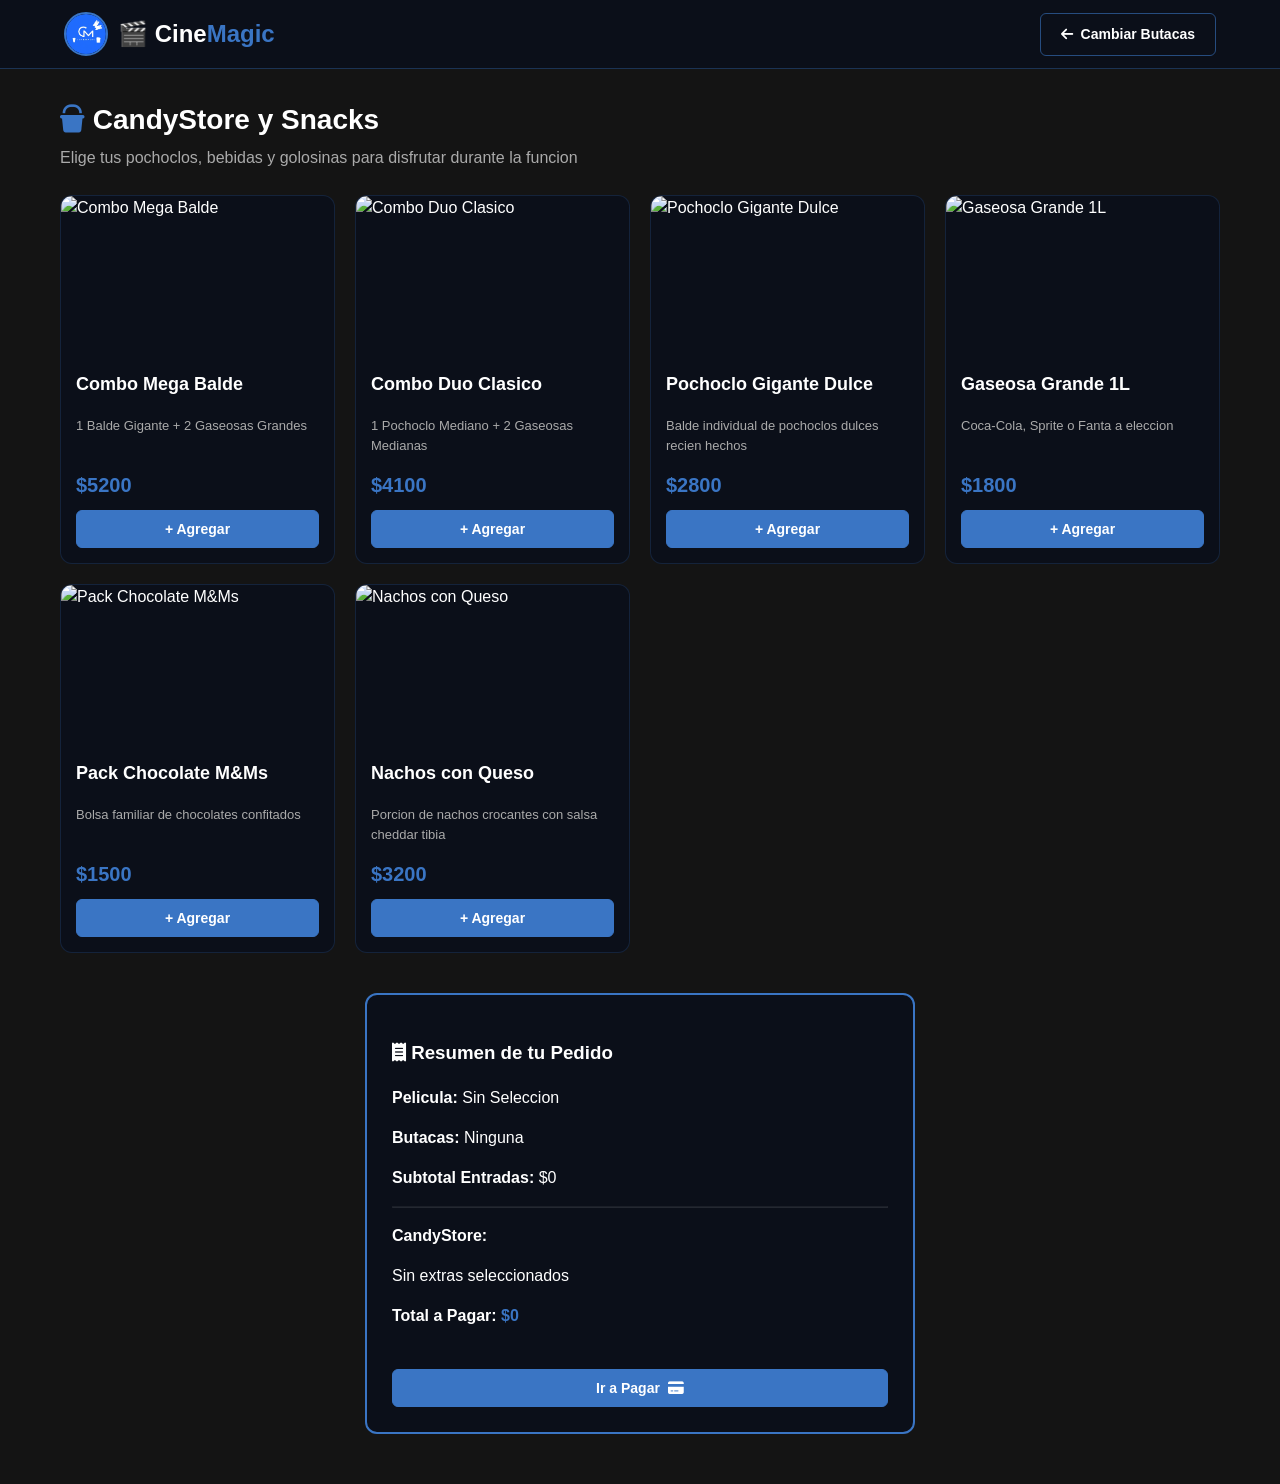
==== commit 6fab5ebc: "Correccion de codigo para github." ====
--- a/combos.html
+++ b/combos.html
@@ -16,12 +16,12 @@
             <img src="imagenes/Cnlogo.png" class="logo-circular" alt="Logo CineMagic">
             <h1><a href="index.html" style="color: inherit; text-decoration: none;">🎬 Cine<span>Magic</span></a></h1>
         </div>
-        <a href="butacas.php" class="btn btn-secondary"><i class="fa-solid fa-arrow-left"></i> Cambiar Butacas</a>
+        <a href="butacas.html" class="btn btn-secondary"><i class="fa-solid fa-arrow-left"></i> Cambiar Butacas</a>
     </header>
 
     <main class="contenedor">
         <div class="section-header">
-            <h2><i class="fa-solid fa-popcorn icon-accent"></i> CandyStore y Snacks</h2>
+            <h2><i class="fa-solid fa-bucket icon-accent"></i> CandyStore y Snacks</h2>
             <p>Elige tus pochoclos, bebidas y golosinas para disfrutar durante la funcion</p>
         </div>
 
--- a/index.css
+++ b/index.css
@@ -1,7 +1,640 @@
-/* Estilos adicionales para la vista de Autenticación */
+/* ==========================================================
+   CineMagic - Estilos generales (compartidos por todas las paginas)
+   ========================================================== */
+
+* {
+    box-sizing: border-box;
+}
+
+html {
+    scroll-behavior: smooth;
+}
+
+body {
+    margin: 0;
+    background: #141414;
+    color: #ffffff;
+    font-family: 'Segoe UI', Tahoma, Geneva, Verdana, sans-serif;
+    line-height: 1.5;
+}
+
+img {
+    max-width: 100%;
+}
+
+a {
+    color: inherit;
+}
+
+.icon-accent {
+    color: #3a75c4;
+}
+
+.contenedor {
+    max-width: 1200px;
+    margin: 0 auto;
+    padding: 30px 20px 50px 20px;
+}
+
+/* ---------- Botones ---------- */
+.btn {
+    display: inline-flex;
+    align-items: center;
+    justify-content: center;
+    gap: 8px;
+    padding: 10px 20px;
+    border-radius: 6px;
+    border: 1px solid transparent;
+    font-size: 14px;
+    font-weight: bold;
+    cursor: pointer;
+    text-decoration: none;
+    transition: all 0.25s ease;
+}
+
+.btn-primary {
+    background: #3a75c4;
+    color: #ffffff;
+    border-color: #3a75c4;
+}
+
+.btn-primary:hover:not(:disabled) {
+    background: #2f61a3;
+    transform: translateY(-2px);
+}
+
+.btn-primary:disabled {
+    background: #2c3e50;
+    border-color: #2c3e50;
+    color: #7f8c8d;
+    cursor: not-allowed;
+}
+
+.btn-secondary {
+    background: transparent;
+    color: #ffffff;
+    border-color: rgba(58, 117, 196, 0.6);
+}
+
+.btn-secondary:hover {
+    background: rgba(58, 117, 196, 0.2);
+}
+
+/* ---------- Encabezado ---------- */
+.main-header {
+    position: sticky;
+    top: 0;
+    z-index: 900;
+    display: flex;
+    align-items: center;
+    justify-content: space-between;
+    padding: 12px 5%;
+    background: #0b0f19;
+    border-bottom: 1px solid rgba(58, 117, 196, 0.35);
+}
+
+.main-header h1 {
+    margin: 0;
+    font-size: 24px;
+}
+
+.main-header h1 span {
+    color: #3a75c4;
+}
+
+.logo-circular {
+    width: 44px;
+    height: 44px;
+    border-radius: 50%;
+    object-fit: cover;
+    border: 2px solid #3a75c4;
+}
+
+.header-actions {
+    display: flex;
+    align-items: center;
+    gap: 12px;
+}
+
+.cart-btn,
+.user-profile-btn,
+.hamburger-btn {
+    display: flex;
+    align-items: center;
+    justify-content: center;
+    width: 40px;
+    height: 40px;
+    border-radius: 50%;
+    background: transparent;
+    border: 1px solid rgba(58, 117, 196, 0.6);
+    color: #ffffff;
+    font-size: 16px;
+    cursor: pointer;
+    text-decoration: none;
+    transition: all 0.25s ease;
+}
+
+.cart-btn:hover,
+.user-profile-btn:hover,
+.hamburger-btn:hover {
+    background: #3a75c4;
+}
+
+/* ---------- Menu lateral ---------- */
+.menu-overlay {
+    display: none;
+    position: fixed;
+    inset: 0;
+    background: rgba(0, 0, 0, 0.65);
+    z-index: 998;
+}
+
+.menu-overlay.active {
+    display: block;
+}
+
+.nav-sidebar {
+    position: fixed;
+    top: 0;
+    right: -320px;
+    width: 300px;
+    height: 100%;
+    background: #0b0f19;
+    border-left: 2px solid #3a75c4;
+    z-index: 999;
+    padding: 20px;
+    transition: right 0.3s ease;
+}
+
+.nav-sidebar.open {
+    right: 0;
+}
+
+.sidebar-header {
+    display: flex;
+    align-items: center;
+    justify-content: space-between;
+    margin-bottom: 25px;
+    padding-bottom: 15px;
+    border-bottom: 1px solid rgba(255, 255, 255, 0.1);
+}
+
+.sidebar-header h3 {
+    margin: 0;
+}
+
+.sidebar-header h3 span {
+    color: #3a75c4;
+}
+
+.close-btn {
+    background: transparent;
+    border: none;
+    color: #ffffff;
+    font-size: 22px;
+    cursor: pointer;
+}
+
+.menu-links ul {
+    list-style: none;
+    margin: 0;
+    padding: 0;
+}
+
+.menu-links li a {
+    display: flex;
+    align-items: center;
+    gap: 12px;
+    padding: 14px 10px;
+    border-radius: 6px;
+    color: #ccc;
+    text-decoration: none;
+    transition: all 0.2s ease;
+}
+
+.menu-links li a:hover {
+    background: rgba(58, 117, 196, 0.2);
+    color: #ffffff;
+}
+
+.menu-links li a i {
+    width: 20px;
+    color: #3a75c4;
+}
+
+/* ---------- Banner con carrusel ---------- */
+.main-banner {
+    position: relative;
+    height: 70vh;
+    min-height: 460px;
+    background-color: #0b0f19;
+    background-size: cover;
+    background-position: center;
+    transition: background-image 0.6s ease;
+}
+
+.banner-overlay {
+    position: absolute;
+    inset: 0;
+    display: flex;
+    align-items: center;
+    padding: 0 9%;
+    background: linear-gradient(90deg, rgba(11, 15, 25, 0.95) 0%, rgba(11, 15, 25, 0.6) 55%, rgba(11, 15, 25, 0.15) 100%);
+}
+
+.banner-content {
+    max-width: 600px;
+}
+
+.badge-epet {
+    display: inline-block;
+    padding: 6px 12px;
+    margin-bottom: 15px;
+    background: rgba(58, 117, 196, 0.25);
+    border: 1px solid #3a75c4;
+    border-radius: 20px;
+    font-size: 12px;
+    font-weight: bold;
+}
+
+.banner-content h2 {
+    margin: 0 0 10px 0;
+    font-size: 52px;
+    line-height: 1.1;
+}
+
+#cinema-subtitle {
+    margin: 0 0 8px 0;
+    color: #3a75c4;
+    font-size: 16px;
+    font-weight: bold;
+    letter-spacing: 1px;
+}
+
+#cinema-desc {
+    margin: 0 0 25px 0;
+    color: #ddd;
+    font-size: 16px;
+}
+
+.carousel-control {
+    position: absolute;
+    top: 50%;
+    transform: translateY(-50%);
+    z-index: 5;
+    width: 44px;
+    height: 44px;
+    border-radius: 50%;
+    border: 1px solid rgba(255, 255, 255, 0.4);
+    background: rgba(0, 0, 0, 0.5);
+    color: #ffffff;
+    cursor: pointer;
+    transition: all 0.25s ease;
+}
+
+.carousel-control:hover {
+    background: #3a75c4;
+}
+
+.carousel-control.prev {
+    left: 15px;
+}
+
+.carousel-control.next {
+    right: 15px;
+}
+
+.carousel-dots {
+    position: absolute;
+    bottom: 20px;
+    left: 50%;
+    transform: translateX(-50%);
+    z-index: 5;
+    display: flex;
+    gap: 10px;
+}
+
+.dot {
+    width: 12px;
+    height: 12px;
+    border-radius: 50%;
+    background: rgba(255, 255, 255, 0.4);
+    cursor: pointer;
+    transition: all 0.3s ease;
+}
+
+.dot.active {
+    width: 30px;
+    border-radius: 8px;
+    background: #3a75c4;
+}
+
+/* ---------- Secciones ---------- */
+.section-block {
+    margin-bottom: 60px;
+}
+
+.section-header {
+    margin-bottom: 25px;
+}
+
+.section-header h2 {
+    margin: 0 0 5px 0;
+    font-size: 28px;
+}
+
+.section-header p {
+    margin: 0;
+    color: #aaa;
+}
+
+/* ---------- Estrenos ---------- */
+.estrenos-grid {
+    display: grid;
+    grid-template-columns: repeat(auto-fill, minmax(260px, 1fr));
+    gap: 24px;
+}
+
+.featured-card {
+    display: flex;
+    flex-direction: column;
+    background: #0b0f19;
+    border: 1px solid rgba(58, 117, 196, 0.25);
+    border-radius: 12px;
+    overflow: hidden;
+    transition: transform 0.25s ease, box-shadow 0.25s ease;
+}
+
+.featured-card:hover {
+    transform: translateY(-5px);
+    box-shadow: 0 10px 25px rgba(58, 117, 196, 0.25);
+}
+
+.featured-img-wrap {
+    position: relative;
+}
+
+.featured-img-wrap img {
+    display: block;
+    width: 100%;
+    height: 340px;
+    object-fit: cover;
+}
+
+.tag-estreno {
+    position: absolute;
+    top: 12px;
+    left: 12px;
+    padding: 4px 10px;
+    background: #e74c3c;
+    border-radius: 4px;
+    font-size: 11px;
+    font-weight: bold;
+    letter-spacing: 1px;
+}
+
+.featured-info {
+    display: flex;
+    flex-direction: column;
+    flex-grow: 1;
+    padding: 16px;
+}
+
+.featured-info h3 {
+    margin: 0 0 8px 0;
+    font-size: 19px;
+}
+
+.featured-meta {
+    display: flex;
+    gap: 15px;
+    margin-bottom: 10px;
+    color: #aaa;
+    font-size: 13px;
+}
+
+.featured-meta .fa-star {
+    color: #f1c40f;
+}
+
+.featured-info p {
+    flex-grow: 1;
+    margin: 0 0 15px 0;
+    color: #bbb;
+    font-size: 13px;
+}
+
+/* ---------- Filtros ---------- */
+.filters-bar {
+    display: flex;
+    flex-wrap: wrap;
+    gap: 10px;
+    margin-bottom: 25px;
+}
+
+.filter-btn {
+    padding: 8px 18px;
+    background: transparent;
+    border: 1px solid rgba(58, 117, 196, 0.5);
+    border-radius: 20px;
+    color: #ccc;
+    font-weight: bold;
+    cursor: pointer;
+    transition: all 0.25s ease;
+}
+
+.filter-btn:hover {
+    background: rgba(58, 117, 196, 0.2);
+}
+
+.filter-btn.active {
+    background: #3a75c4;
+    border-color: #3a75c4;
+    color: #ffffff;
+}
+
+/* ---------- Catalogo ---------- */
+.movies-grid {
+    display: grid;
+    grid-template-columns: repeat(auto-fill, minmax(180px, 1fr));
+    gap: 20px;
+}
+
+.movie-card {
+    background: #0b0f19;
+    border: 1px solid rgba(58, 117, 196, 0.2);
+    border-radius: 10px;
+    overflow: hidden;
+    cursor: pointer;
+    transition: transform 0.25s ease, box-shadow 0.25s ease;
+}
+
+.movie-card:hover {
+    transform: translateY(-5px);
+    box-shadow: 0 8px 20px rgba(58, 117, 196, 0.25);
+}
+
+.poster-wrap {
+    position: relative;
+}
+
+.poster-wrap img {
+    display: block;
+    width: 100%;
+    aspect-ratio: 2 / 3;
+    object-fit: cover;
+}
+
+.rating-badge {
+    position: absolute;
+    top: 8px;
+    right: 8px;
+    padding: 3px 8px;
+    background: rgba(0, 0, 0, 0.75);
+    border-radius: 4px;
+    font-size: 12px;
+    font-weight: bold;
+}
+
+.rating-badge .fa-star {
+    color: #f1c40f;
+}
+
+.movie-card-info {
+    padding: 12px;
+}
+
+.movie-card-info h4 {
+    margin: 0 0 6px 0;
+    font-size: 15px;
+}
+
+.movie-genre {
+    display: inline-block;
+    margin-bottom: 10px;
+    padding: 2px 8px;
+    background: rgba(58, 117, 196, 0.2);
+    border-radius: 4px;
+    color: #7fb0ec;
+    font-size: 12px;
+}
+
+/* ---------- Modal de horarios ---------- */
+.modal {
+    display: none;
+    position: fixed;
+    inset: 0;
+    z-index: 1000;
+    align-items: center;
+    justify-content: center;
+    padding: 15px;
+    background: rgba(0, 0, 0, 0.8);
+}
+
+.modal.open {
+    display: flex;
+}
+
+.modal-content {
+    position: relative;
+    width: 100%;
+    max-width: 800px;
+    max-height: 90vh;
+    overflow-y: auto;
+    padding: 25px;
+    background: #0b0f19;
+    border: 2px solid #3a75c4;
+    border-radius: 12px;
+}
+
+.modal-close {
+    position: absolute;
+    top: 8px;
+    right: 18px;
+    font-size: 32px;
+    color: #ccc;
+    cursor: pointer;
+}
+
+.modal-close:hover {
+    color: #ffffff;
+}
+
+.modal-body {
+    display: flex;
+    flex-wrap: wrap;
+    gap: 25px;
+}
+
+.modal-poster {
+    width: 240px;
+    max-width: 100%;
+    border-radius: 8px;
+    object-fit: cover;
+}
+
+.modal-details {
+    flex: 1;
+    min-width: 240px;
+}
+
+.modal-details h2 {
+    margin: 0 0 8px 0;
+}
+
+.time-btn {
+    padding: 10px 14px;
+    background: #141414;
+    border: 1px solid #3a75c4;
+    border-radius: 6px;
+    color: #ffffff;
+    font-weight: bold;
+    cursor: pointer;
+    transition: all 0.25s ease;
+}
+
+.time-btn:hover {
+    background: #3a75c4;
+}
+
+/* ---------- Pie de pagina ---------- */
+.main-footer {
+    margin-top: auto;
+    padding: 20px;
+    background: #0b0f19;
+    border-top: 1px solid rgba(58, 117, 196, 0.35);
+    color: #aaa;
+    text-align: center;
+    font-size: 13px;
+}
+
+.main-footer p {
+    margin: 0;
+}
+
+/* ---------- Pantallas chicas ---------- */
+@media (max-width: 700px) {
+    .banner-content h2 {
+        font-size: 34px;
+    }
+
+    .main-header h1 {
+        font-size: 19px;
+    }
+
+    .banner-overlay {
+        padding: 0 12%;
+    }
+
+    .modal-poster {
+        width: 100%;
+        max-height: 320px;
+    }
+}
+
+
+/* Estilos para el sistema de Autenticacion */
 .auth-body {
-    background-color: #050811;
-    color: #ffffff;
     display: flex;
     flex-direction: column;
     min-height: 100vh;
@@ -20,9 +653,9 @@
     border: 2px solid #3a75c4;
     border-radius: 12px;
     width: 100%;
-    max-width: 440px;
-    padding: 35px 30px;
-    box-shadow: 0 10px 30px rgba(0, 0, 0, 0.6);
+    max-width: 450px;
+    padding: 30px;
+    box-shadow: 0 10px 30px rgba(0, 0, 0, 0.5);
 }
 
 .auth-tabs {
@@ -36,72 +669,52 @@
 .tab-btn {
     flex: 1;
     background: transparent;
-    border: 1px solid rgba(58, 117, 196, 0.3);
-    color: #aaa;
+    border: 1px solid rgba(58, 117, 196, 0.4);
+    color: #ccc;
     padding: 10px;
-    border-radius: 8px;
-    font-weight: 600;
-    font-size: 14px;
+    border-radius: 6px;
+    font-weight: bold;
     cursor: pointer;
     transition: all 0.3s ease;
-    display: flex;
-    align-items: center;
-    justify-content: center;
-    gap: 8px;
-}
-
-.tab-btn:hover {
-    color: #fff;
-    border-color: #3a75c4;
 }
 
 .tab-btn.active {
     background: #3a75c4;
     color: #fff;
     border-color: #3a75c4;
-    box-shadow: 0 4px 12px rgba(58, 117, 196, 0.3);
 }
 
 .auth-form {
     display: none;
-    animation: fadeIn 0.3s ease-in-out;
 }
 
 .auth-form.active-form {
     display: block;
 }
 
-@keyframes fadeIn {
-    from { opacity: 0; transform: translateY(8px); }
-    to { opacity: 1; transform: translateY(0); }
-}
-
 .form-header {
-    margin-bottom: 22px;
+    margin-bottom: 20px;
 }
 
 .form-header h2 {
-    margin: 0 0 6px 0;
+    margin: 0 0 5px 0;
     color: #fff;
-    font-size: 22px;
+    font-size: 24px;
 }
 
 .form-header p {
     color: #aaa;
-    font-size: 13px;
-    line-height: 1.4;
+    font-size: 14px;
     margin: 0;
 }
 
 .input-group {
-    margin-bottom: 18px;
+    margin-bottom: 15px;
 }
 
 .input-group label {
-    display: flex;
-    align-items: center;
-    gap: 8px;
-    margin-bottom: 8px;
+    display: block;
+    margin-bottom: 5px;
     font-size: 13px;
     color: #ccc;
     font-weight: 600;
@@ -109,24 +722,17 @@
 
 .input-group input {
     width: 100%;
-    padding: 12px 14px;
-    background: #121824;
-    border: 1px solid rgba(58, 117, 196, 0.2);
-    border-radius: 8px;
+    padding: 12px;
+    background: #141414;
+    border: 1px solid rgba(255, 255, 255, 0.1);
+    border-radius: 6px;
     color: #fff;
     font-size: 14px;
-    transition: border-color 0.2s;
-    box-sizing: border-box;
 }
 
 .input-group input:focus {
     border-color: #3a75c4;
     outline: none;
-    box-shadow: 0 0 8px rgba(58, 117, 196, 0.4);
-}
-
-.icon-accent {
-    color: #3a75c4;
 }
 
 .form-options {
@@ -134,14 +740,14 @@
     justify-content: space-between;
     align-items: center;
     font-size: 13px;
-    margin-bottom: 22px;
+    margin-bottom: 20px;
 }
 
 .checkbox-label {
     color: #ccc;
     display: flex;
     align-items: center;
-    gap: 8px;
+    gap: 5px;
     cursor: pointer;
 }
 
@@ -154,42 +760,7 @@
     text-decoration: underline;
 }
 
-/* Botones genéricos */
-.btn {
-    display: inline-flex;
-    align-items: center;
-    gap: 8px;
-    padding: 10px 20px;
-    border-radius: 8px;
-    font-weight: bold;
-    font-size: 14px;
-    text-decoration: none;
-    cursor: pointer;
-    border: none;
-    transition: background 0.2s, transform 0.1s;
-}
-
-.btn-primary {
-    background: #3a75c4;
-    color: #fff;
-}
-
-.btn-primary:hover {
-    background: #2d5fa3;
-}
-
-.btn-secondary {
-    background: transparent;
-    border: 1px solid rgba(255, 255, 255, 0.2);
-    color: #fff;
-}
-
-.btn-secondary:hover {
-    background: rgba(255, 255, 255, 0.1);
-}
-
 .btn-block {
     width: 100%;
     justify-content: center;
-    padding: 12px;
 }
